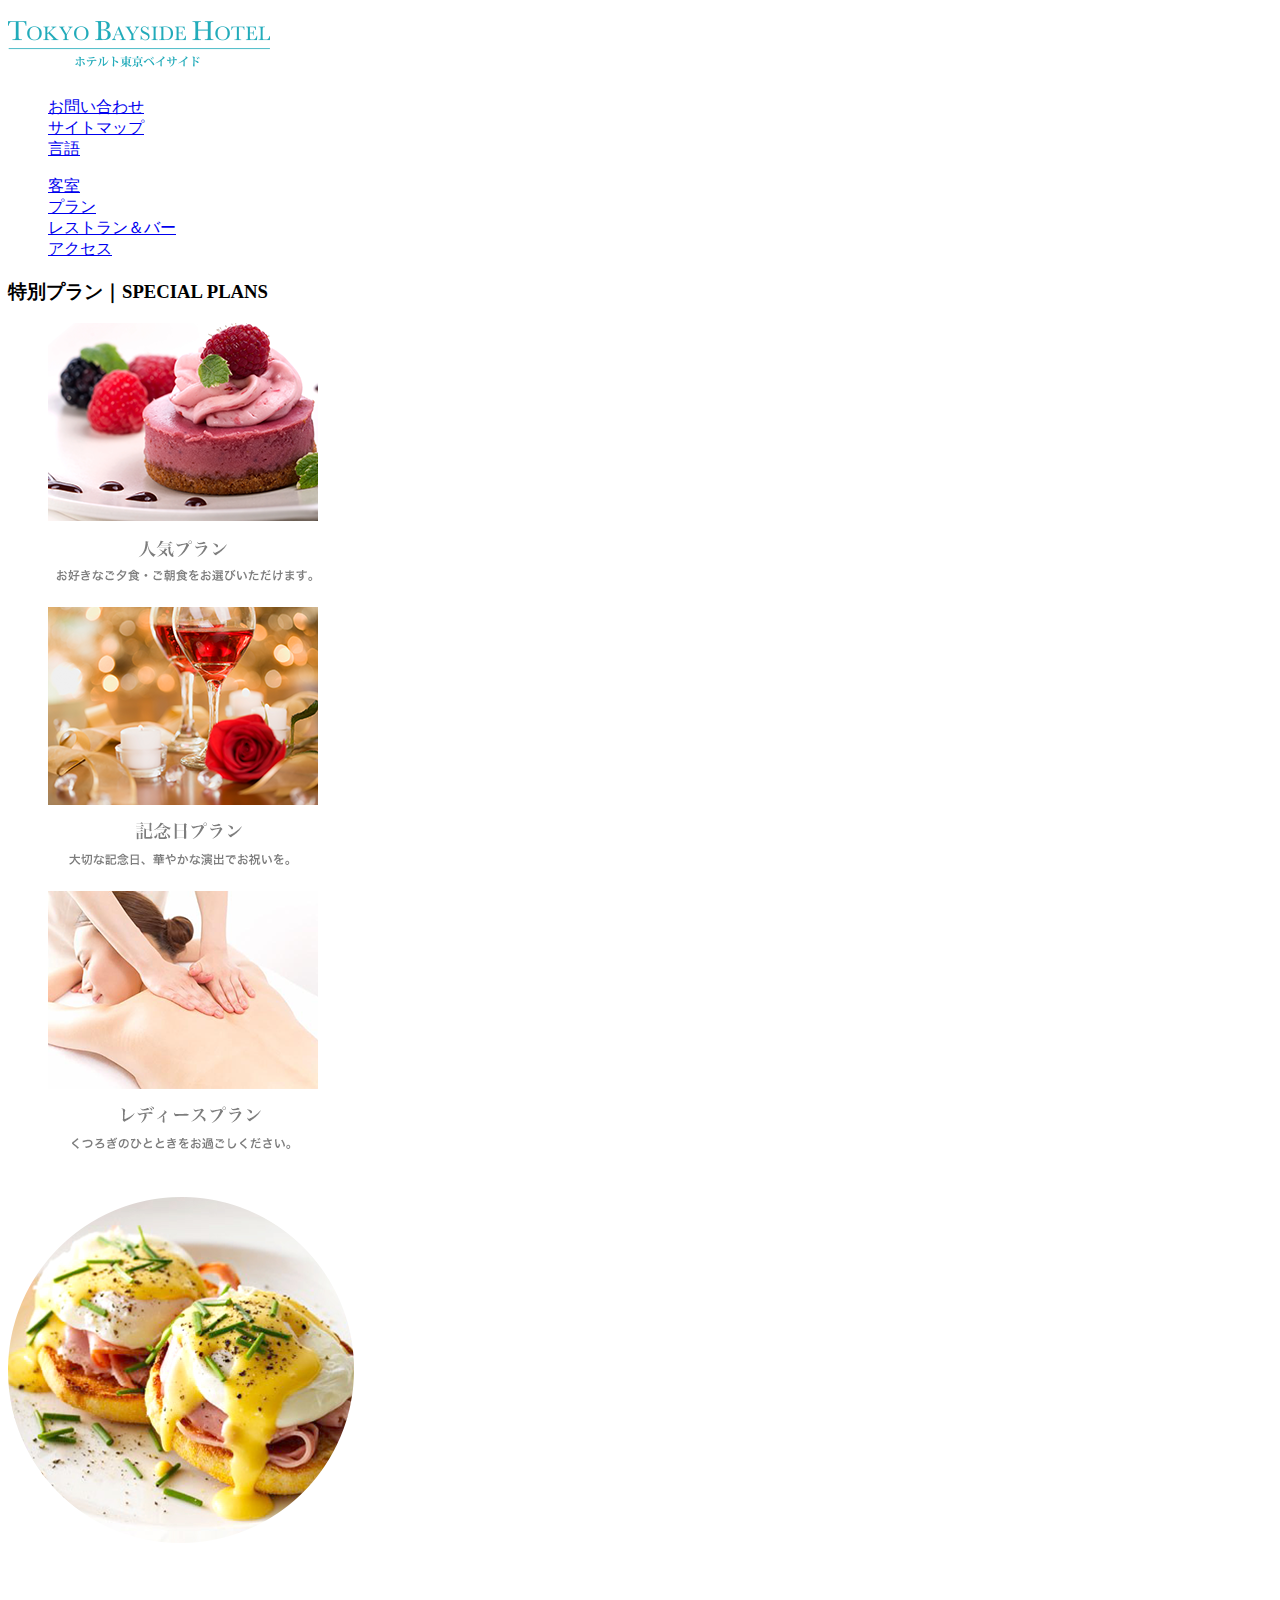
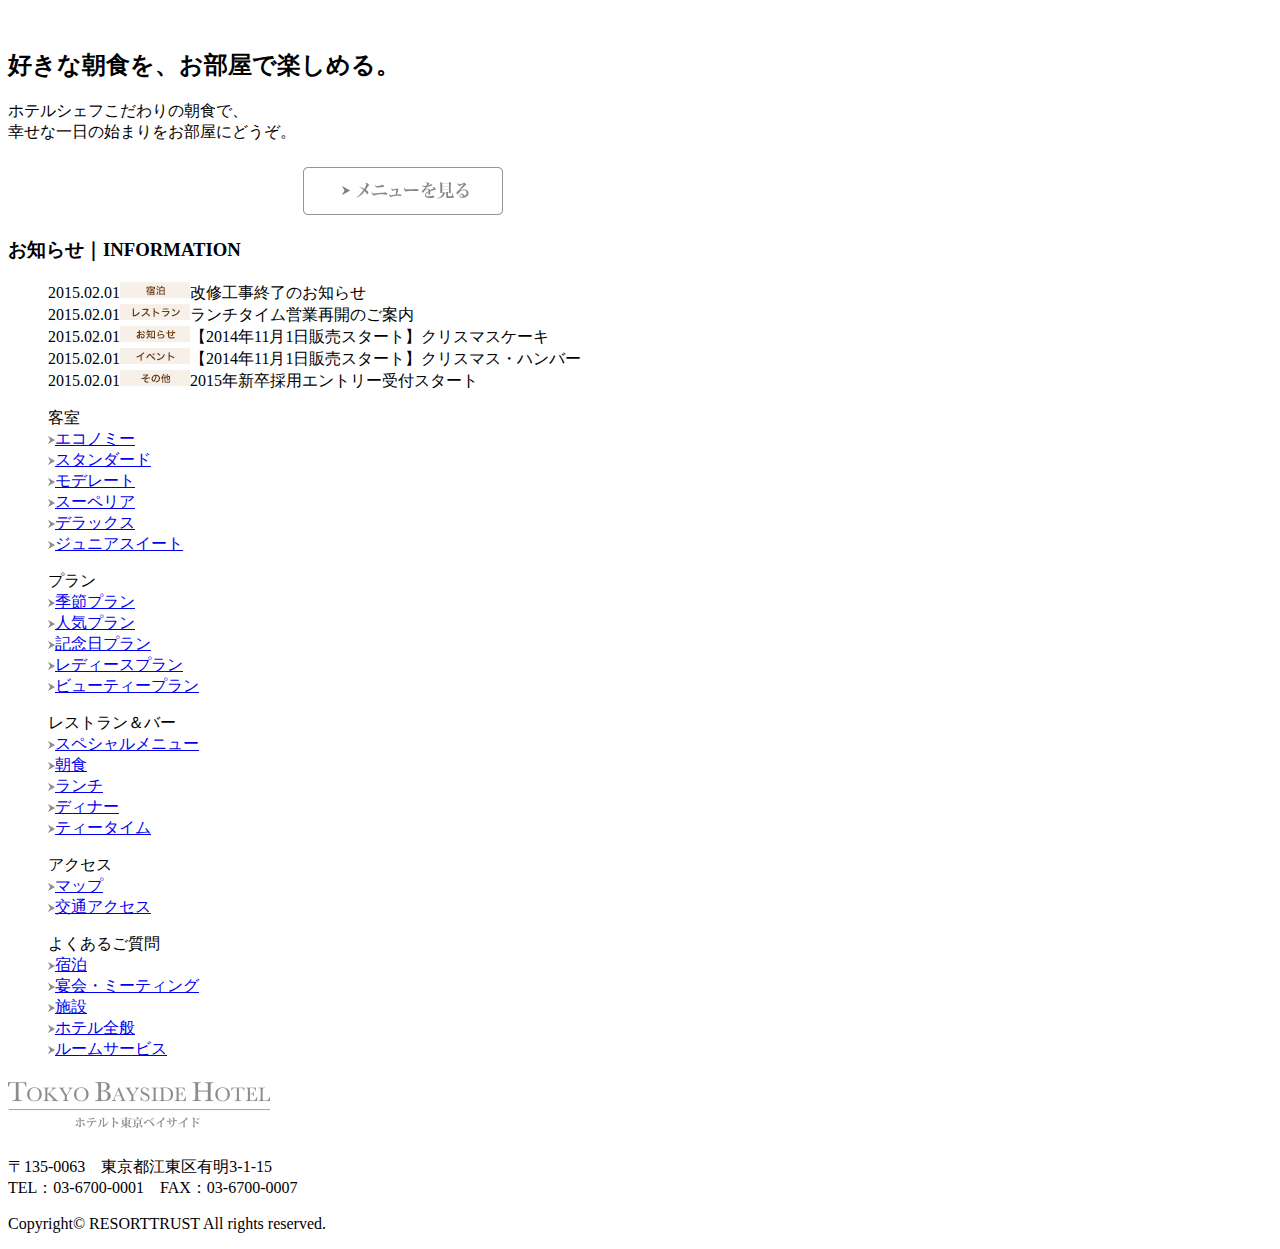
==== index.html @ 46a8216e "tbh" ====
<!DOCTYPE html>
<html lang="ja">

<head>
	<meta charset="UTF-8">
	<title>Tokyo Bayside Hotel</title>
	<link href="css/style.css" rel="stylesheet" type="text/css">
</head>
<body>
	<header>

			<h1><img src="img/logo.png" alt="logo"></h1>
			<ul>
				<li><a href="#">お問い合わせ</a></li>
				<li><a href="#">サイトマップ</a></li>
				<li><a href="#">言語</a></li>
			</ul>

			<nav>
				<ul>
					<li><a href="＃">客室</a></li>
					<li><a href="#">プラン</a></li>
					<li><a href="#">レストラン＆バー</a></li>
					<li><a href="#">アクセス</a></li>
				</ul>
			</nav>

	</header>

			<div>
				<h3>特別プラン｜SPECIAL PLANS</h3>
					<ul>
						<li><img src="img/popular_plan.png" alt="人気プラン"></li>
						<li><img src="img/anniversary_plan.png" alt="記念日プラン"></li>
						<li><img src="img/lady's_plan.png" alt="レディースプラン"></li>
					</ul>
			</div>

			<div>
				<h4><img src="img/breakfast.png" alt="朝食プラン"></h4>
				<img src="img/frame_top.png" alt="フレームトップ">
				<h2>好きな朝食を、お部屋で楽しめる。</h2>
				<p>ホテルシェフこだわりの朝食で、<br>
					幸せな一日の始まりをお部屋にどうぞ。</p>
				<img src="img/frame_bottom.png" alt="フレームボトム">
				<img src="img/menu_button.png" alt="メニューを見る">
			</div>

			<div>
				<h3>お知らせ｜INFORMATION</h3>
				<ul>
						<li>2015.02.01<img src="img/stay.png" alt="宿泊">改修工事終了のお知らせ</li>
						<li>2015.02.01<img src="img/restaurant.png" alt="レストラン">ランチタイム営業再開のご案内</li>
						<li>2015.02.01<img src="img/notice.png" alt="お知らせ">【2014年11月1日販売スタート】クリスマスケーキ</li>
						<li>2015.02.01<img src="img/event.png" alt="イベント">【2014年11月1日販売スタート】クリスマス・ハンバー</li>
						<li>2015.02.01<img src="img/etc.png" alt="その他">2015年新卒採用エントリー受付スタート</li>
				</ul>
			</div>

			<footer>

				<div>
					<ul>
						<li>客室</li>
						<li><a href="#"><img src="img/arrow_gray.png" alt="矢印">エコノミー</a></li>
						<li><a href="#"><img src="img/arrow_gray.png" alt="矢印">スタンダード</a></li>
						<li><a href="#"><img src="img/arrow_gray.png" alt="矢印">モデレート</a></li>
						<li><a href="#"><img src="img/arrow_gray.png" alt="矢印">スーペリア</a></li>
						<li><a href="#"><img src="img/arrow_gray.png" alt="矢印">デラックス</a></li>
						<li><a href="#"><img src="img/arrow_gray.png" alt="矢印">ジュニアスイート</a></li>
					</ul>
				</div>

				<div>
					<ul>
						<li>プラン</li>
						<li><a href="#"><img src="img/arrow_gray.png" alt="矢印">季節プラン</a></li>
						<li><a href="#"><img src="img/arrow_gray.png" alt="矢印">人気プラン</a></li>
						<li><a href="#"><img src="img/arrow_gray.png" alt="矢印">記念日プラン</a></li>
						<li><a href="#"><img src="img/arrow_gray.png" alt="矢印">レディースプラン</a></li>
						<li><a href="#"><img src="img/arrow_gray.png" alt="矢印">ビューティープラン</a></li>
					</ul>
				</div>

				<div>
					<ul>
						<li>レストラン＆バー</li>
						<li><a href="#"><img src="img/arrow_gray.png" alt="矢印">スペシャルメニュー</a></li>
						<li><a href="#"><img src="img/arrow_gray.png" alt="矢印">朝食</a></li>
						<li><a href="#"><img src="img/arrow_gray.png" alt="矢印">ランチ</a></li>
						<li><a href="#"><img src="img/arrow_gray.png" alt="矢印">ディナー</a></li>
						<li><a href="#"><img src="img/arrow_gray.png" alt="矢印">ティータイム</a></li>
					</ul>
				</div>

				<div>
					<ul>
						<li>アクセス</li>
						<li><a href="#"><img src="img/arrow_gray.png" alt="矢印">マップ</a></li>
						<li><a href="#"><img src="img/arrow_gray.png" alt="矢印">交通アクセス</a></li>
					</ul>
				</div>

				<div>
					<ul>
						<li>よくあるご質問</li>
						<li><a href="#"><img src="img/arrow_gray.png" alt="矢印">宿泊</a></li>
						<li><a href="#"><img src="img/arrow_gray.png" alt="矢印">宴会・ミーティング</a></li>
						<li><a href="#"><img src="img/arrow_gray.png" alt="矢印">施設</a></li>
						<li><a href="#"><img src="img/arrow_gray.png" alt="矢印">ホテル全般</a></li>
						<li><a href="#"><img src="img/arrow_gray.png" alt="矢印">ルームサービス</a></li>
					</ul>
				</div>

				<div>
					<h1><img src="img/logo_bottom.png" alt="logo"></h1>
					<p>〒135-0063　東京都江東区有明3-1-15<br>
						TEL：03-6700-0001　FAX：03-6700-0007　</p>
						<p>Copyright© RESORTTRUST All rights reserved.</p>
				</div>


			</footer>



</body>
</html>
---- css/style.css ----
p {

}

li{
	list-style-type: none;
}
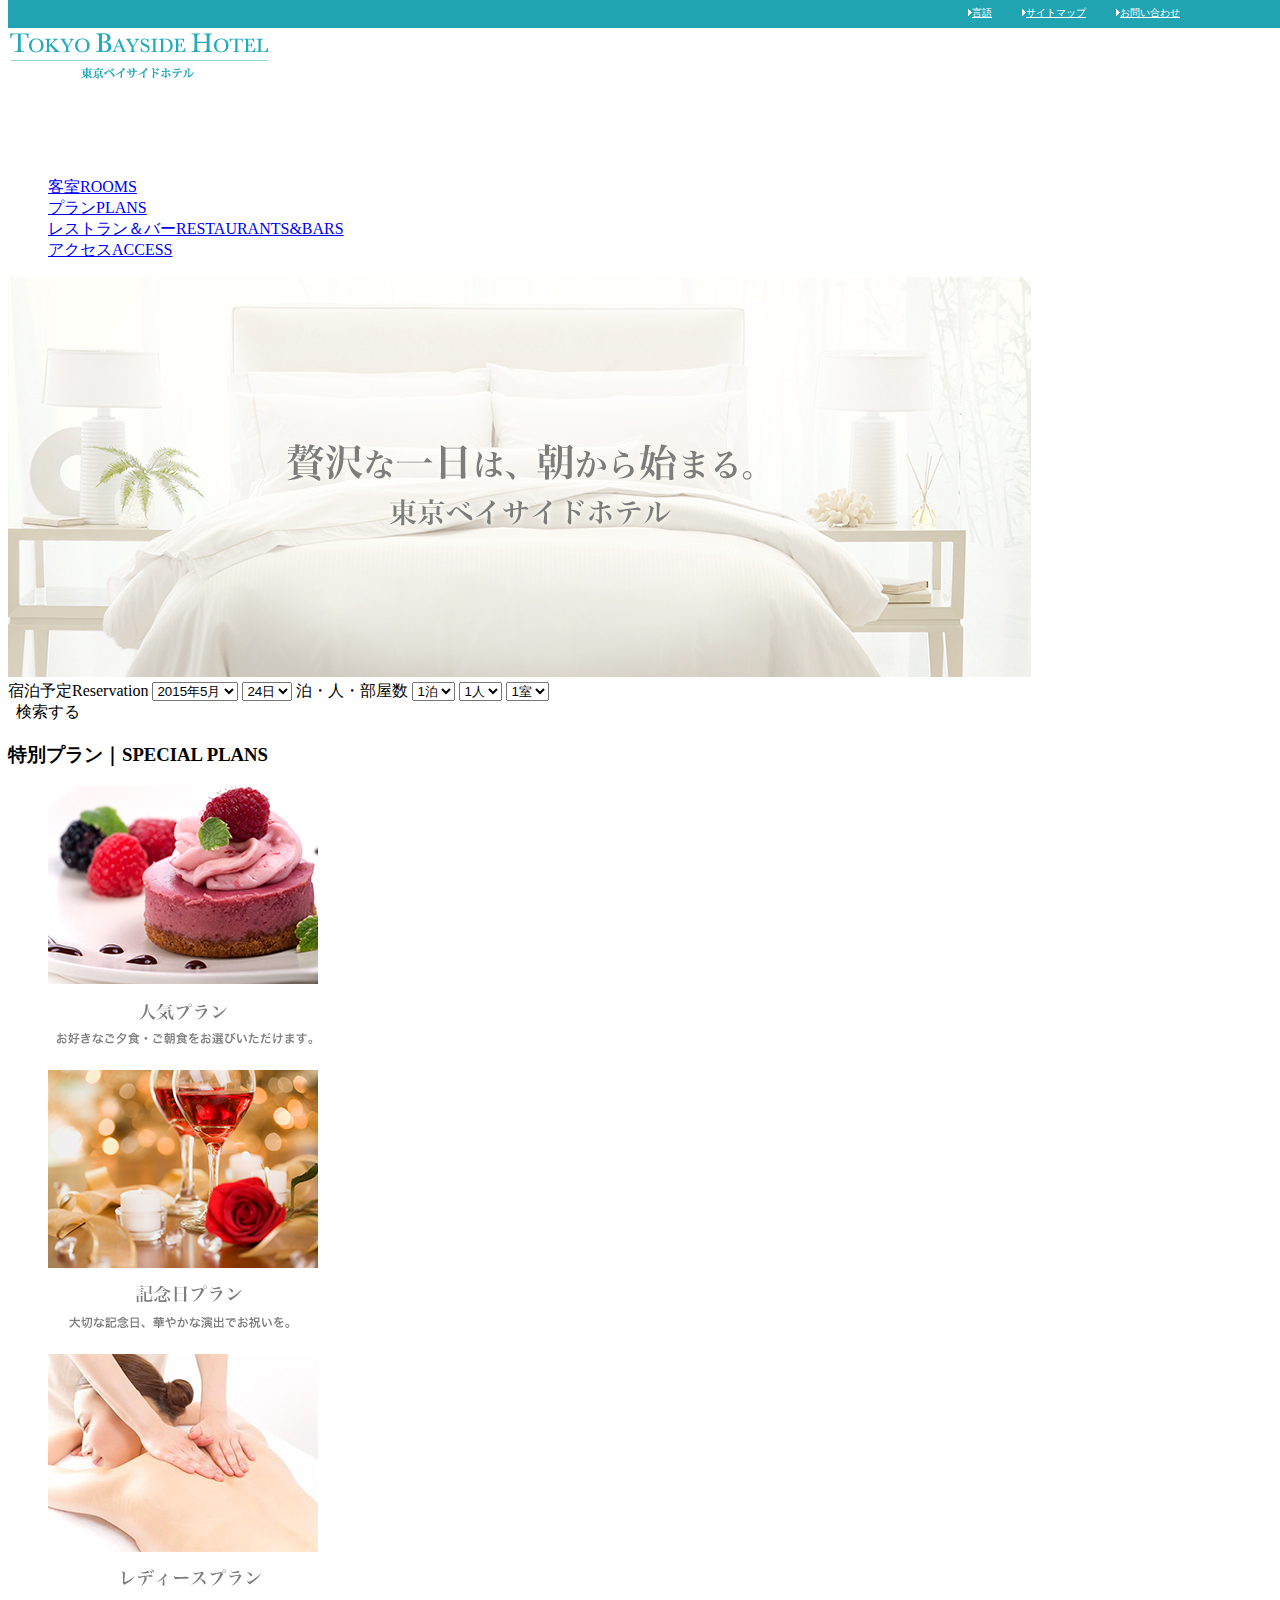
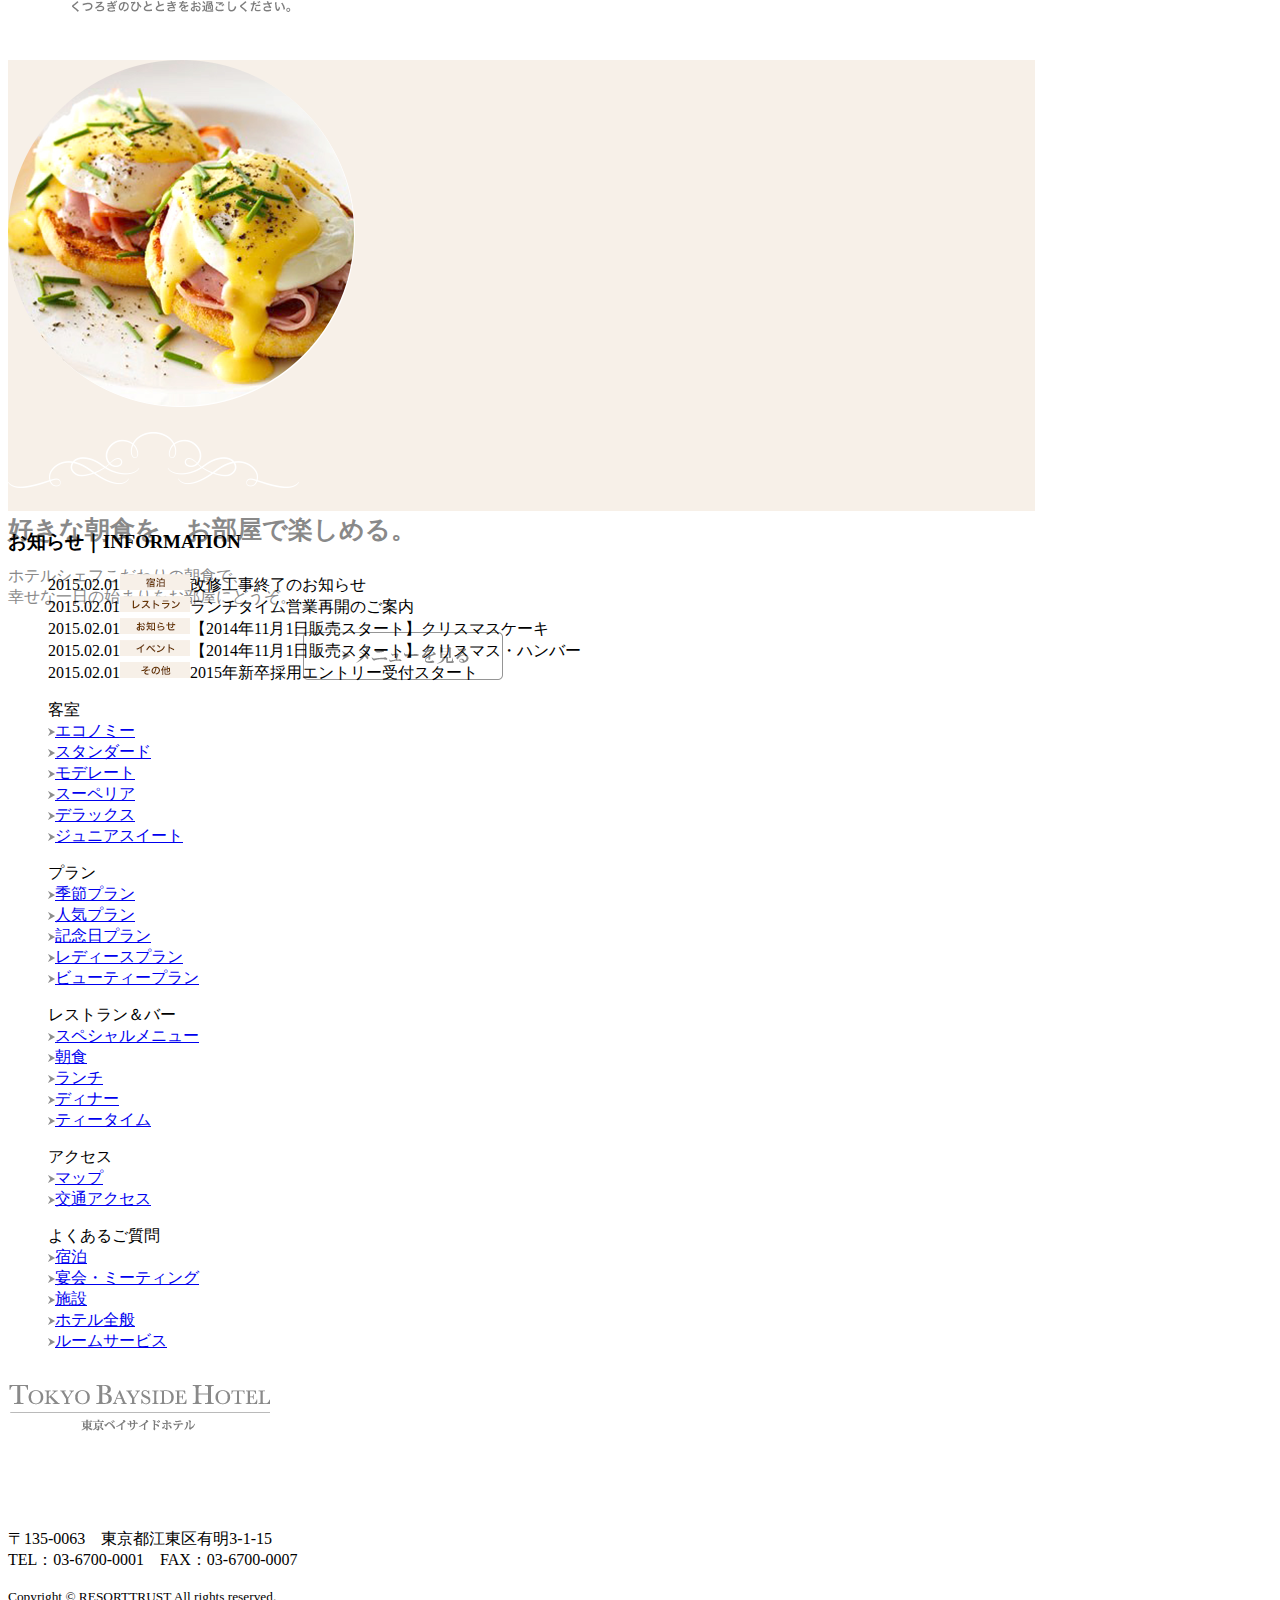
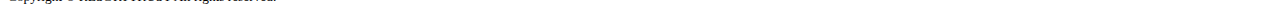
==== commit 680d6694: "TBH" ====
--- a/index.html
+++ b/index.html
@@ -8,35 +8,77 @@
 </head>
 <body>
 	<header>
-
-			<h1><img src="img/logo.png" alt="logo"></h1>
-			<ul>
-				<li><a href="#">お問い合わせ</a></li>
-				<li><a href="#">サイトマップ</a></li>
-				<li><a href="#">言語</a></li>
-			</ul>
-
+			<div class="globalNavi">
+				<h1><img src="img/logo.png" alt="logo"></h1>
 			<nav>
 				<ul>
-					<li><a href="＃">客室</a></li>
-					<li><a href="#">プラン</a></li>
-					<li><a href="#">レストラン＆バー</a></li>
-					<li><a href="#">アクセス</a></li>
+					<li><a href="＃">客室<span>ROOMS</span></a></li>
+					<li><a href="#">プラン<span>PLANS</span></a></li>
+					<li><a href="#">レストラン＆バー<span>RESTAURANTS&BARS</span></a></li>
+					<li><a href="#">アクセス<span>ACCESS</span></a></li>
 				</ul>
+				<img src="img/mainvisual.png" alt="トップ画">
 			</nav>
+			</div>
 
+			<div class="headerBg">
+				<ul class="headerNavi">
+					<li><a href="#"><img src="img/arrow_white.png" alt="矢印">お問い合わせ</a></li>
+					<li><a href="#"><img src="img/arrow_white.png" alt="矢印">サイトマップ</a></li>
+					<li><a href="#"><img src="img/arrow_white.png" alt="矢印">言語</a></li>
+				</ul>
+			</div>
 	</header>
 
-			<div>
-				<h3>特別プラン｜SPECIAL PLANS</h3>
+			<form action="reserve.php">
+
+					<section>
+						宿泊予定<span>Reservation</span>
+							<select name="yearmonth" id="yearmonth">
+								<option value="201505">2015年5月</option>
+								<option value="201506">2015年6月</option>
+								<option value="201507">2015年7月</option>
+							</select>
+
+							<select name="day" id="day">
+								<option value="24">24日</option>
+								<option value="25">25日</option>
+								<option value="26">26日</option>
+							</select>
+
+						泊・人・部屋数
+							<select name="night" id="night">
+								<option value="1">1泊</option>
+								<option value="2">2泊</option>
+								<option value="3">3泊</option>
+							</select>
+
+							<select name="people" id="people">
+								<option value="1">1人</option>
+								<option value="2">2人</option>
+								<option value="3">3人</option>
+							</select>
+
+							<select name="room" id="room">
+							<option value="1">1室</option>
+							<option value="2">2室</option>
+							<option value="3">3室</option>
+							</select>
+						<section><img src="img/arrow_button.png" alt="矢印">検索する</section>
+					</section>
+			</form>
+
+
+			<section>
+				<h3>特別プラン｜<span>SPECIAL PLANS</span></h3>
 					<ul>
 						<li><img src="img/popular_plan.png" alt="人気プラン"></li>
 						<li><img src="img/anniversary_plan.png" alt="記念日プラン"></li>
 						<li><img src="img/lady's_plan.png" alt="レディースプラン"></li>
 					</ul>
-			</div>
+			</section>
 
-			<div>
+			<section class="breakfast">
 				<h4><img src="img/breakfast.png" alt="朝食プラン"></h4>
 				<img src="img/frame_top.png" alt="フレームトップ">
 				<h2>好きな朝食を、お部屋で楽しめる。</h2>
@@ -44,9 +86,9 @@
 					幸せな一日の始まりをお部屋にどうぞ。</p>
 				<img src="img/frame_bottom.png" alt="フレームボトム">
 				<img src="img/menu_button.png" alt="メニューを見る">
-			</div>
+			</section>
 
-			<div>
+			<section>
 				<h3>お知らせ｜INFORMATION</h3>
 				<ul>
 						<li>2015.02.01<img src="img/stay.png" alt="宿泊">改修工事終了のお知らせ</li>
@@ -55,7 +97,8 @@
 						<li>2015.02.01<img src="img/event.png" alt="イベント">【2014年11月1日販売スタート】クリスマス・ハンバー</li>
 						<li>2015.02.01<img src="img/etc.png" alt="その他">2015年新卒採用エントリー受付スタート</li>
 				</ul>
-			</div>
+			</section
+			>
 
 			<footer>
 
@@ -116,7 +159,7 @@
 					<h1><img src="img/logo_bottom.png" alt="logo"></h1>
 					<p>〒135-0063　東京都江東区有明3-1-15<br>
 						TEL：03-6700-0001　FAX：03-6700-0007　</p>
-						<p>Copyright© RESORTTRUST All rights reserved.</p>
+						<p><small>Copyright &copy; RESORTTRUST All rights reserved.</small></p>
 				</div>
 
 
--- a/css/style.css
+++ b/css/style.css
@@ -1,5 +1,52 @@
+
+.headerNavi {
+	width: 1024px;
+	margin: 0 auto;
+	background-color: red;
+}
+
+.headerNavi li {
+	font-family: serif;
+	font-size: 10px;
+	color: #ffffff;
+	float: right;
+	margin: 6px 0 0 30px;
+}
+.headerBg {
+	background-color: #20a4b2;
+	height: 28px;
+	width: 100%;
+	margin:0px;
+	position: absolute;
+	top: 0px;
+	text-aligh: center;
+}
+
+.headerNavi li a {
+	color: #ffffff;
+}
+
+h1 img {
+	margin: 12px 0 68px 0;
+}
+
 p {
+	font-family: serif;
+}
 
+h2 {
+	font-family: Serif;
+	font-size: 25px;
+	color: #898989;
+}
+
+.breakfast {
+	font-family: serif;
+	font-size: 16px;
+	color: #898989;
+	background-color: #f7f0e8;
+	width:1027px;
+	height: 451px;
 }
 
 li{
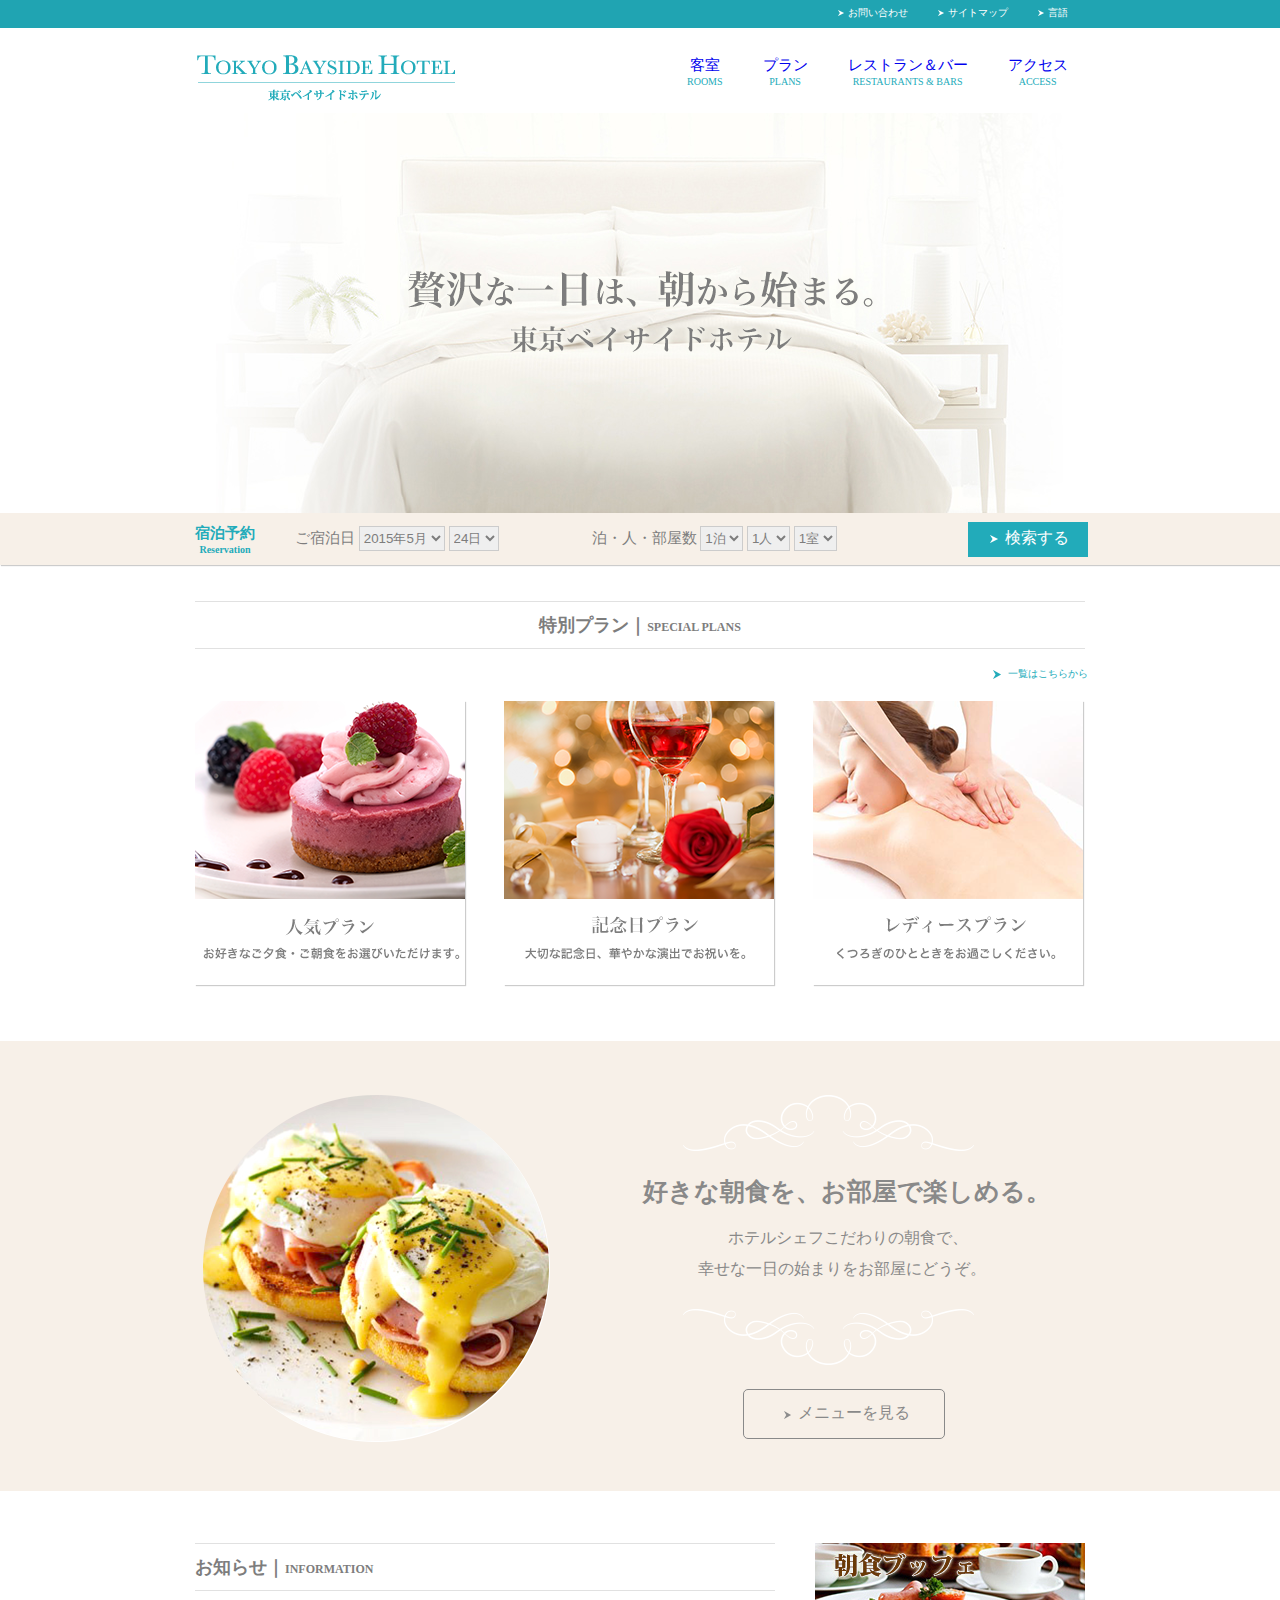
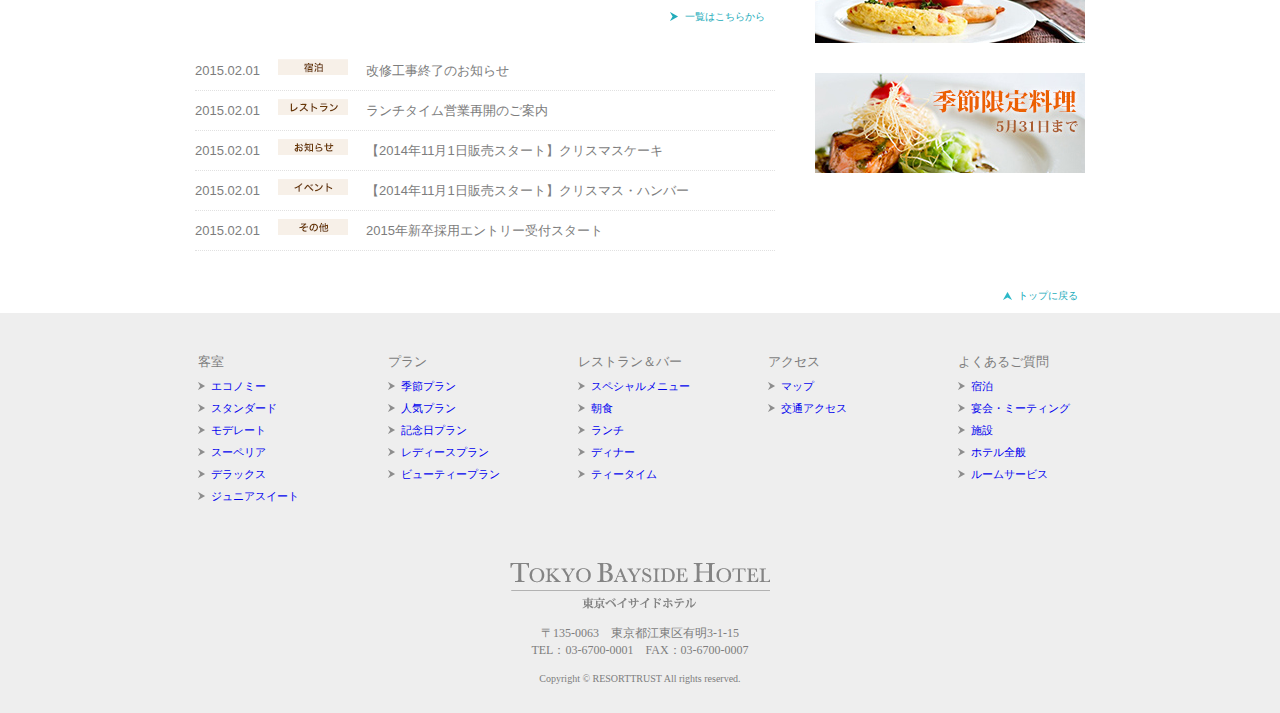
==== commit 71f5efcf: "TBH 5/14" ====
--- a/index.html
+++ b/index.html
@@ -8,162 +8,208 @@
 </head>
 <body>
 	<header>
-			<div class="globalNavi">
-				<h1><img src="img/logo.png" alt="logo"></h1>
-			<nav>
-				<ul>
-					<li><a href="＃">客室<span>ROOMS</span></a></li>
-					<li><a href="#">プラン<span>PLANS</span></a></li>
-					<li><a href="#">レストラン＆バー<span>RESTAURANTS&BARS</span></a></li>
-					<li><a href="#">アクセス<span>ACCESS</span></a></li>
-				</ul>
-				<img src="img/mainvisual.png" alt="トップ画">
-			</nav>
-			</div>
-
-			<div class="headerBg">
-				<ul class="headerNavi">
-					<li><a href="#"><img src="img/arrow_white.png" alt="矢印">お問い合わせ</a></li>
-					<li><a href="#"><img src="img/arrow_white.png" alt="矢印">サイトマップ</a></li>
-					<li><a href="#"><img src="img/arrow_white.png" alt="矢印">言語</a></li>
-				</ul>
-			</div>
+		<div id="headerNavi">
+				<div class="inner">
+					<ul class="headerNavi">
+						<li class="arrow_header"><a href="#">お問い合わせ</a></li>
+						<li class="arrow_header"><a href="#">サイトマップ</a></li>
+						<li class="arrow_header"><a href="#">言語</a></li>
+					</ul>
+				</div>
+		</div>
+
+		<div class="inner">
+				<div class="globalNavi">
+					<a href="index.html"><img src="img/logo.png" id="logo" alt="logo"></a>
+						<nav id="gnavi">
+							<ul>
+							<li><a href="rooms.html">客室<br><span>ROOMS</span></a></li>
+							<li><a href="#">プラン<br><span>PLANS</span></a>
+							</li><li><a href="#">レストラン＆バー<br><span>RESTAURANTS & BARS</span></a></li>
+							<li><a href="#">アクセス<br><span>ACCESS</span></a></li>
+				  		</ul>
+						</nav>
+					<div class="inner mainPic">
+						<div class="mainvisual_text">
+							<img src="img/mainvisual_text.png" id="mainPic_text" alt="テキスト">
+						</div>
+					</div>
+				</div>
+		</div>
 	</header>
 
 			<form action="reserve.php">
-
-					<section>
-						宿泊予定<span>Reservation</span>
+				<section id="reservation">
+					<div class="inner">
+						<h5>宿泊予約<br><span>Reservation</span></h5>
+						<div class="info">ご宿泊日
 							<select name="yearmonth" id="yearmonth">
-								<option value="201505">2015年5月</option>
+								<option class="form" value="201505">2015年5月</option>
 								<option value="201506">2015年6月</option>
 								<option value="201507">2015年7月</option>
 							</select>
-
 							<select name="day" id="day">
 								<option value="24">24日</option>
 								<option value="25">25日</option>
 								<option value="26">26日</option>
 							</select>
-
-						泊・人・部屋数
+						</div>
+						<div class="info">泊・人・部屋数
 							<select name="night" id="night">
 								<option value="1">1泊</option>
 								<option value="2">2泊</option>
 								<option value="3">3泊</option>
 							</select>
-
 							<select name="people" id="people">
 								<option value="1">1人</option>
 								<option value="2">2人</option>
 								<option value="3">3人</option>
 							</select>
-
 							<select name="room" id="room">
 							<option value="1">1室</option>
 							<option value="2">2室</option>
 							<option value="3">3室</option>
 							</select>
-						<section><img src="img/arrow_button.png" alt="矢印">検索する</section>
-					</section>
+						</div>
+						<div class="button" >
+							<a href="#">検索する</a>
+						</div>
+					</div>
+				</section>
 			</form>
 
-
-			<section>
-				<h3>特別プラン｜<span>SPECIAL PLANS</span></h3>
-					<ul>
-						<li><img src="img/popular_plan.png" alt="人気プラン"></li>
-						<li><img src="img/anniversary_plan.png" alt="記念日プラン"></li>
-						<li><img src="img/lady's_plan.png" alt="レディースプラン"></li>
-					</ul>
-			</section>
-
-			<section class="breakfast">
-				<h4><img src="img/breakfast.png" alt="朝食プラン"></h4>
-				<img src="img/frame_top.png" alt="フレームトップ">
-				<h2>好きな朝食を、お部屋で楽しめる。</h2>
-				<p>ホテルシェフこだわりの朝食で、<br>
-					幸せな一日の始まりをお部屋にどうぞ。</p>
-				<img src="img/frame_bottom.png" alt="フレームボトム">
-				<img src="img/menu_button.png" alt="メニューを見る">
-			</section>
-
-			<section>
-				<h3>お知らせ｜INFORMATION</h3>
-				<ul>
-						<li>2015.02.01<img src="img/stay.png" alt="宿泊">改修工事終了のお知らせ</li>
-						<li>2015.02.01<img src="img/restaurant.png" alt="レストラン">ランチタイム営業再開のご案内</li>
-						<li>2015.02.01<img src="img/notice.png" alt="お知らせ">【2014年11月1日販売スタート】クリスマスケーキ</li>
-						<li>2015.02.01<img src="img/event.png" alt="イベント">【2014年11月1日販売スタート】クリスマス・ハンバー</li>
-						<li>2015.02.01<img src="img/etc.png" alt="その他">2015年新卒採用エントリー受付スタート</li>
-				</ul>
-			</section
-			>
-
-			<footer>
-
-				<div>
-					<ul>
-						<li>客室</li>
-						<li><a href="#"><img src="img/arrow_gray.png" alt="矢印">エコノミー</a></li>
-						<li><a href="#"><img src="img/arrow_gray.png" alt="矢印">スタンダード</a></li>
-						<li><a href="#"><img src="img/arrow_gray.png" alt="矢印">モデレート</a></li>
-						<li><a href="#"><img src="img/arrow_gray.png" alt="矢印">スーペリア</a></li>
-						<li><a href="#"><img src="img/arrow_gray.png" alt="矢印">デラックス</a></li>
-						<li><a href="#"><img src="img/arrow_gray.png" alt="矢印">ジュニアスイート</a></li>
-					</ul>
-				</div>
-
-				<div>
-					<ul>
-						<li>プラン</li>
-						<li><a href="#"><img src="img/arrow_gray.png" alt="矢印">季節プラン</a></li>
-						<li><a href="#"><img src="img/arrow_gray.png" alt="矢印">人気プラン</a></li>
-						<li><a href="#"><img src="img/arrow_gray.png" alt="矢印">記念日プラン</a></li>
-						<li><a href="#"><img src="img/arrow_gray.png" alt="矢印">レディースプラン</a></li>
-						<li><a href="#"><img src="img/arrow_gray.png" alt="矢印">ビューティープラン</a></li>
-					</ul>
-				</div>
-
-				<div>
-					<ul>
-						<li>レストラン＆バー</li>
-						<li><a href="#"><img src="img/arrow_gray.png" alt="矢印">スペシャルメニュー</a></li>
-						<li><a href="#"><img src="img/arrow_gray.png" alt="矢印">朝食</a></li>
-						<li><a href="#"><img src="img/arrow_gray.png" alt="矢印">ランチ</a></li>
-						<li><a href="#"><img src="img/arrow_gray.png" alt="矢印">ディナー</a></li>
-						<li><a href="#"><img src="img/arrow_gray.png" alt="矢印">ティータイム</a></li>
-					</ul>
-				</div>
-
-				<div>
-					<ul>
-						<li>アクセス</li>
-						<li><a href="#"><img src="img/arrow_gray.png" alt="矢印">マップ</a></li>
-						<li><a href="#"><img src="img/arrow_gray.png" alt="矢印">交通アクセス</a></li>
-					</ul>
-				</div>
-
-				<div>
-					<ul>
-						<li>よくあるご質問</li>
-						<li><a href="#"><img src="img/arrow_gray.png" alt="矢印">宿泊</a></li>
-						<li><a href="#"><img src="img/arrow_gray.png" alt="矢印">宴会・ミーティング</a></li>
-						<li><a href="#"><img src="img/arrow_gray.png" alt="矢印">施設</a></li>
-						<li><a href="#"><img src="img/arrow_gray.png" alt="矢印">ホテル全般</a></li>
-						<li><a href="#"><img src="img/arrow_gray.png" alt="矢印">ルームサービス</a></li>
-					</ul>
-				</div>
-
-				<div>
-					<h1><img src="img/logo_bottom.png" alt="logo"></h1>
-					<p>〒135-0063　東京都江東区有明3-1-15<br>
-						TEL：03-6700-0001　FAX：03-6700-0007　</p>
-						<p><small>Copyright &copy; RESORTTRUST All rights reserved.</small></p>
-				</div>
-
-
-			</footer>
+			<div class="inner">
+				<section id="specialplan">
+						<div class="title">
+							<h3>特別プラン｜<span>SPECIAL PLANS</span></h3>
+						</div>
+						<a href="#"><p id="seeall">一覧はこちらから</p></a>
+							<ul>
+								<li><img src="img/popular_plan.png" class="specialplan_pic" alt="人気プラン"></li>
+								<li><img src="img/anniversary_plan.png" class="specialplan_pic" alt="記念日プラン"></li>
+								<li><img src="img/lady's_plan.png" class="specialplan_pic" alt="レディースプラン"></li>
+							</ul>
+				</section>
+			</div>
+
+
+				<section id="breakfast">
+					<div class="inner">
+						<div class="bfpic"><img src="img/breakfast.png" alt="朝食プラン"></div>
+						<div id="bftext">
+							<img class="frame_top" src="img/frame_top.png" alt="フレームトップ">
+							<h2>好きな朝食を、お部屋で楽しめる。</h2>
+							<p id="p1">ホテルシェフこだわりの朝食で、</p>
+							<p id="p2">幸せな一日の始まりをお部屋にどうぞ。</p>
+							<img class="frame_bottom" src="img/frame_bottom.png" alt="フレームボトム">
+							<div id="menu_button">
+								<a href="#"><img id="arrow_gray"src="img/arrow_gray.png" alt="矢印"></a>
+									<div>
+											<a href="#"><p id="menu">メニューを見る</p></a>
+									</div>
+							</div>
+						</div>
+					</div>
+				</section>
+
+
+			<div class=inner>
+				<section id="news">
+					<div class="information">
+							<h4>お知らせ｜<span>INFORMATION</span></h4>
+							<a href="#"><p id="seeall2">一覧はこちらから</p></a>
+							<div id="details">
+								<ul>
+									<li>2015.02.01<img src="img/stay.png" alt="宿泊">改修工事終了のお知らせ</li>
+									<li>2015.02.01<img src="img/restaurant.png" alt="レストラン">ランチタイム営業再開のご案内</li>
+									<li>2015.02.01<img src="img/notice.png" alt="お知らせ">【2014年11月1日販売スタート】クリスマスケーキ</li>
+									<li>2015.02.01<img src="img/event.png" alt="イベント">【2014年11月1日販売スタート】クリスマス・ハンバー</li>
+									<li>2015.02.01<img src="img/etc.png" alt="その他">2015年新卒採用エントリー受付スタート</li>
+								</ul>
+							</div>
+					</div>
+
+
+							<div class="ad">
+								<a href="#"><img src="img/buffet.jpg" alt="buffet"></a>
+								<a href="#"><img src="img/limited.jpg" alt="limited"></a>
+							</div>
+				</section>
+			</div>
+
+
+
+
+					<div class="inner">
+						<a href="index.html"><p id="seeall3">トップに戻る</p></a>
+					</div>
+				<footer>
+					<div class="inner">
+						<div class="footernav">
+							<div class="b_nav">
+								<ul>
+									<li>客室</li>
+									<li class="arrow"><a href="#">エコノミー</a></li>
+									<li class="arrow"><a href="#">スタンダード</a></li>
+									<li class="arrow"><a href="#">モデレート</a></li>
+									<li class="arrow"><a href="#">スーペリア</a></li>
+									<li class="arrow"><a href="#">デラックス</a></li>
+									<li class="arrow"><a href="#">ジュニアスイート</a></li>
+								</ul>
+							</div>
+							<div class="b_nav">
+								<ul>
+									<li>プラン</li>
+									<li class="arrow"><a href="#">季節プラン</a></li>
+									<li class="arrow"><a href="#">人気プラン</a></li>
+									<li class="arrow"><a href="#">記念日プラン</a></li>
+									<li class="arrow"><a href="#">レディースプラン</a></li>
+									<li class="arrow"><a href="#">ビューティープラン</a></li>
+								</ul>
+							</div>
+							<div class="b_nav">
+								<ul>
+									<li>レストラン＆バー</li>
+									<li class="arrow"><a href="#">スペシャルメニュー</a></li>
+									<li class="arrow"><a href="#">朝食</a></li>
+									<li class="arrow"><a href="#">ランチ</a></li>
+									<li class="arrow"><a href="#">ディナー</a></li>
+									<li class="arrow"><a href="#">ティータイム</a></li>
+								</ul>
+							</div>
+							<div class="b_nav">
+								<ul>
+									<li>アクセス</li>
+									<li class="arrow"><a href="#">マップ</a></li>
+									<li class="arrow"><a href="#">交通アクセス</a></li>
+								</ul>
+							</div>
+							<div class="b_nav">
+								<ul>
+									<li>よくあるご質問</li>
+									<li class="arrow"><a href="#">宿泊</a></li>
+									<li class="arrow"><a href="#">宴会・ミーティング</a></li>
+									<li class="arrow"><a href="#">施設</a></li>
+									<li class="arrow"><a href="#">ホテル全般</a></li>
+									<li class="arrow"><a href="#">ルームサービス</a></li>
+								</ul>
+							</div>
+						</div>
+
+						<div id="footer_nav">
+							<div id="logo_btm">
+								<img src="img/logo_bottom.png" alt="logo">
+							</div>
+						<div id="footer_info">
+
+									<p>〒135-0063　東京都江東区有明3-1-15<br>
+									TEL：03-6700-0001　FAX：03-6700-0007　</p>
+									<p><small>Copyright &copy; RESORTTRUST All rights reserved.</small></p>
+								</div>
+						</div>
+						</div>
+
+				</footer>
 
 
 
--- a/css/style.css
+++ b/css/style.css
@@ -1,54 +1,432 @@
-
-.headerNavi {
-	width: 1024px;
+	.inner{
+	  width: 1024px;
+	  margin: 0 auto;
+	  overflow:hidden;
+}
+body {
+	margin: 0;
+	padding: 0;
+}
+#headerNavi {
 	margin: 0 auto;
-	background-color: red;
-}
-
-.headerNavi li {
-	font-family: serif;
-	font-size: 10px;
-	color: #ffffff;
-	float: right;
-	margin: 6px 0 0 30px;
-}
-.headerBg {
 	background-color: #20a4b2;
 	height: 28px;
 	width: 100%;
-	margin:0px;
-	position: absolute;
-	top: 0px;
-	text-aligh: center;
-}
-
+}
+.headerNavi {
+	margin:4px 0 0 640px;
+}
+.headerNavi li {
+	font-family: "ヒラギノ明朝",serif;
+	font-size: 10px;
+	margin-left: 30px;
+	margin-top: 2px;
+	float: left;
+}
+.arrow_header {
+	background: url(../img/arrow_header.png) left center no-repeat;
+	padding-left:10px;
+}
+.hn img{
+	float: left;
+	margin-left: 35px;
+	position: relative;
+}
+a:link {
+	text-decoration: none;
+}
 .headerNavi li a {
 	color: #ffffff;
 }
+#logo{
+	margin-left: 67px;
+	margin-right:190px;
+	margin-top: 12px;
+	margin-bottom: 12px;
+	float: left;
+}
+.mainPic{
+	width:1024px;
+	height:400px;
+	background: url(../img/mainvisual.jpg) center top no-repeat;
+}
+.mainvisual_text {
+	width: 483px;
+	height: 39px;
+	margin: 150px auto 0px;
+}
+#gnavi ul{
+	overflow:hidden;
+	display: block;
+	margin-right:10px;
+	font-family: "ヒラギノ明朝",serif;
+	font-size: 15px;
+	color: #22abba;
+/* 	text-decoration:none; */
+	line-height:1;
+	list-style:none;
+	text-align: center;
+}
+#gnavi li a:hover {
+	color: #1a838f;
+	text-decoration:none;
+}
+#gnavi li{
+	float:left;
+	margin-top:15px;
+	margin-right:40px;
+}
+nav ul li:last-child{
+	margin-right: 0;
+}
+#gnavi a:visited{
+	color: #22abba;
+}
+#gnavi span{
+	font-size: 10px;
+	color: #22abba;
+}
+#gnavi li a span:hover {
+	color: #1a838f;
+	text-decoration:none;
+}
+#reservation {
+	background-color: #f7f0e8;
+	height: 52px;
+	width: 100%;
+	margin-top: 0px;
+	box-shadow: 1px 1px 1px #CCC;
+}
+h5 {
+	font-family: "ヒラギノ明朝",serif;
+	font-size: 15px;
+	line-height:1;
+	text-align: center;
+	float: left;
+	margin-left: 67px;
+	margin-top: 13px;
+	color: #22abba;
+}
+h5 span {
+	font-size: 10px;
+	color: #22abba;
+}
+#yearmonth {
+	height:25px;
+	border:solid 1px #ccc;
+	border-radius:0;
+	color:#7d7d7d;
+}
+#day {
+	height:25px;
+	border:solid 1px #ccc;
+	color:#7d7d7d;
+}
+#night {
+	height:25px;
+	border:solid 1px #ccc;
+	color:#7d7d7d;
+}
+#people {
+	height:25px;
+	border:solid 1px #ccc;
+	color:#7d7d7d;
+}
+#room {
+	height:25px;
+	border:solid 1px #ccc;
+	color:#7d7d7d;
+}
+.button {
+	background-color: #22abba;
+	width: 120px;
+	height: 35px;
+	margin-left: 840px;
+  position: absolute;
+	margin-top:9px;
 
-h1 img {
-	margin: 12px 0 68px 0;
-}
-
-p {
-	font-family: serif;
-}
-
-h2 {
-	font-family: Serif;
-	font-size: 25px;
-	color: #898989;
-}
-
-.breakfast {
-	font-family: serif;
+}
+.button a {
+	font-family: "ヒラギノ明朝",serif;
+	margin-left: 22px;
+	margin-top: 6px;
+	color: white;
+	text-decoration: none;
+	position: absolute;
+	background: url(../img/arrow_reserve.png) left center no-repeat;
+	padding-left:15px;
+}
+#yearmonth option {
+	padding:7px 14px;
+	background-color:white;
+	border-style: solid 1px ##7d7d7d;
+}
+.info {
+	font-family: "ヒラギノ明朝",serif;
+	font-size: 15px;
+	color: #7d7d7d;
+	margin-left: 40px;
+	margin-top: 13px;
+	margin-right: 53px;
+	float: left;
+}
+#seeall {
+	font-family: "ヒラギノ明朝",serif;
+	font-size:10px;
+	color:#22abba;
+	margin-left:865px;
+	position: relative;
+	text-decoration: none;
+	background:url(../img/arrow_right.png) left center no-repeat;
+	padding-left:15px;
+	margin-top:0px;
+}
+.title {
+	width:890px;
+	margin: 0 auto;
+}
+h3 {
+	font-family: "ヒラギノ明朝",serif;
+	font-size: 18px;
+	color: #7d7d7d;
+	margin-top: 36px;
+	padding: 11px;
+	text-align: center;
+	border-top: solid 1px #e1e1e1;
+	border-bottom: solid  1px #e1e1e1;
+}
+h3 span {
+	font-family: "ヒラギノ明朝",serif;
+	font-size: 12px;
+}
+#specialplan ul{
+	width:890px;
+	height:320px;
+	margin: 20px auto 0;
+	padding:0;
+}
+.speacialplan_pic {
+	margin-right:30px;
+}
+#specialplan li{
+	float:left;
+	margin-left:39px;
+	box-shadow: 1px 1px 1px #CCC;
+}
+#specialplan li:first-child{
+	float:left;
+	margin-left:0px;
+	box-shadow: 1px 1px 1px #CCC;
+}
+#breakfast {
+	height:450px;
+	width:100%;
+	background-color: #f7f0e8;
+	margin:20px auto 0;
+}
+.bfpic {
+	margin:0;
+	width:440px;
+	margin-top:54px;
+  margin-left:75px;
+	float:left;
+	position:relative;
+}
+#bftext {
+	font-family: "ヒラギノ明朝",serif;
 	font-size: 16px;
 	color: #898989;
-	background-color: #f7f0e8;
-	width:1027px;
-	height: 451px;
+	margin-left:500px;
+}
+.frame_top {
+	padding-top: 54px;
+	padding-left: 40px;
+}
+.frame_bottom {
+	padding-top: 40px;
+	padding-left: 40px;
+}
+h2 {
+	font-family: "ヒラギノ明朝",serif;
+	font-size:25px;
+	color: #898989;
+	margin:0;
+	padding-top:20px;
+}
+#p1{
+	font-family: "ヒラギノ角ゴ";
+	font-size: 16px;
+	color: #898989;
+  display: block;
+	margin-top:20px;
+	margin-bottom:0;
+	padding-left:100px;
+}
+#p2{
+	font-family: "ヒラギノ角ゴ";
+	font-size: 16px;
+	color: #898989;
+  display: block;
+	margin-top:20px;
+	margin-bottom:0;
+	padding-left:70px;
+	line-height:0;
+}
+#menu_button {
+	border: 1px solid;
+	border-radius:5px;
+	width:200px;
+  height:48px;
+	color:#898989;
+	margin-top:20px;
+	margin-left: 115px;
+}
+#arrow_gray {
+	float: left;
+	padding-left:40px;
+	padding-top:21px;
+}
+#menu {
+	margin:0px;
+	position: relative;
+	padding-top:13px;
+	margin-left:54px;
+	color:#898989;
 }
 
-li{
-	list-style-type: none;
-}
+#news{
+	font-family: "ヒラギノ明朝",helvetica;
+	font-size:13px;
+	color:#7d7d7d;
+	width:890px;
+	margin:0 auto;
+	overflow:hidden;
+	padding-top:52px;
+}
+
+.information {
+	width:580px;
+	float:left;
+	margin:0 auto;
+	padding:0;
+}
+h4 {
+	font-family: "ヒラギノ明朝",serif;
+	font-size:18px;
+	color: #7d7d7d;
+  padding:11px 0 11px;
+	border-top:solid 1px #e1e1e1;
+	border-bottom:solid  1px #e1e1e1;
+	margin-top:0;
+}
+h4 span {
+	font-family: "ヒラギノ明朝",serif;
+	font-size:12px;
+}
+#details ul{
+	width:580px;
+	color:#7d7d7d;
+	line-height:3;
+	margin-top:60px;
+	padding:0;
+}
+#details li img{
+	padding-left:18px;
+	padding-right:18px;
+}
+#details li{
+	border-bottom:dotted 1px #e1e1e1;
+}
+.ad {
+	width:270px;
+	float:right;
+}
+.ad img {
+	margin-bottom:27px;
+}
+#seeall2 {
+	font-family: "ヒラギノ明朝",serif;
+	font-size:10px;
+	color:#22abba;
+  float:right;
+	position: relative;
+	text-decoration: none;
+	background:url(../img/arrow_right.png) left center no-repeat;
+	padding-left:15px;
+	margin-top:-5px;
+	width:90px;
+}
+#seeall3 {
+	font-family: "ヒラギノ明朝",serif;
+	font-size:10px;
+	color:#22abba;
+	margin-left:875px;
+	position: relative;
+	background:url(../img/arrow_top.png) left center no-repeat;
+	padding-left:15px;
+	margin-top:25px;
+	width:90px;
+}
+footer {
+	width:100%;
+	height:400px;
+	margin-top:0px;
+	float:left;
+	background-color:#eeeeee;
+	color:#7d7d7d;
+}
+footer li {
+	font-family: "ヒラギノ角ゴ";
+	font-size: 11px;
+	color:#7d7d7d;
+	text-decoration: none;
+	line-height:2;
+}
+.footernav{
+	width:1024px;
+}
+.b_nav {
+	margin-top:20px;
+	margin-left: 30px;
+	width:160px;
+	height:230px;
+	float:left;
+}
+.b_nav_last {
+	margin-top:20px;
+	margin-left: 30px;
+	width:160px;
+}
+.b_nav a:visited {
+	color:#7d7d7d;
+}
+.b_nav li:first-child {
+	font-size: 13px;
+	color:#7d7d7d;
+}
+.arrow {
+	background:url(../img/arrow_gray.png) left center no-repeat;
+	padding-left:13px;
+}
+#footer_nav {
+	width:100%;
+	margin-top:60px;
+	text-align:center;
+	font-family:"ヒラギノ明朝",serif;
+	font-size:12px;
+	text-align:center;
+}
+#logo_btm{
+	width:300px;
+	margin:40px auto 10px;
+}
+#footer_info {
+  width:400px;
+	margin:0px auto 10px;
+}
+li {
+	list-style-type:none;
+}
+p {
+	font-family:"ヒラギノ明朝",serif;
+}
